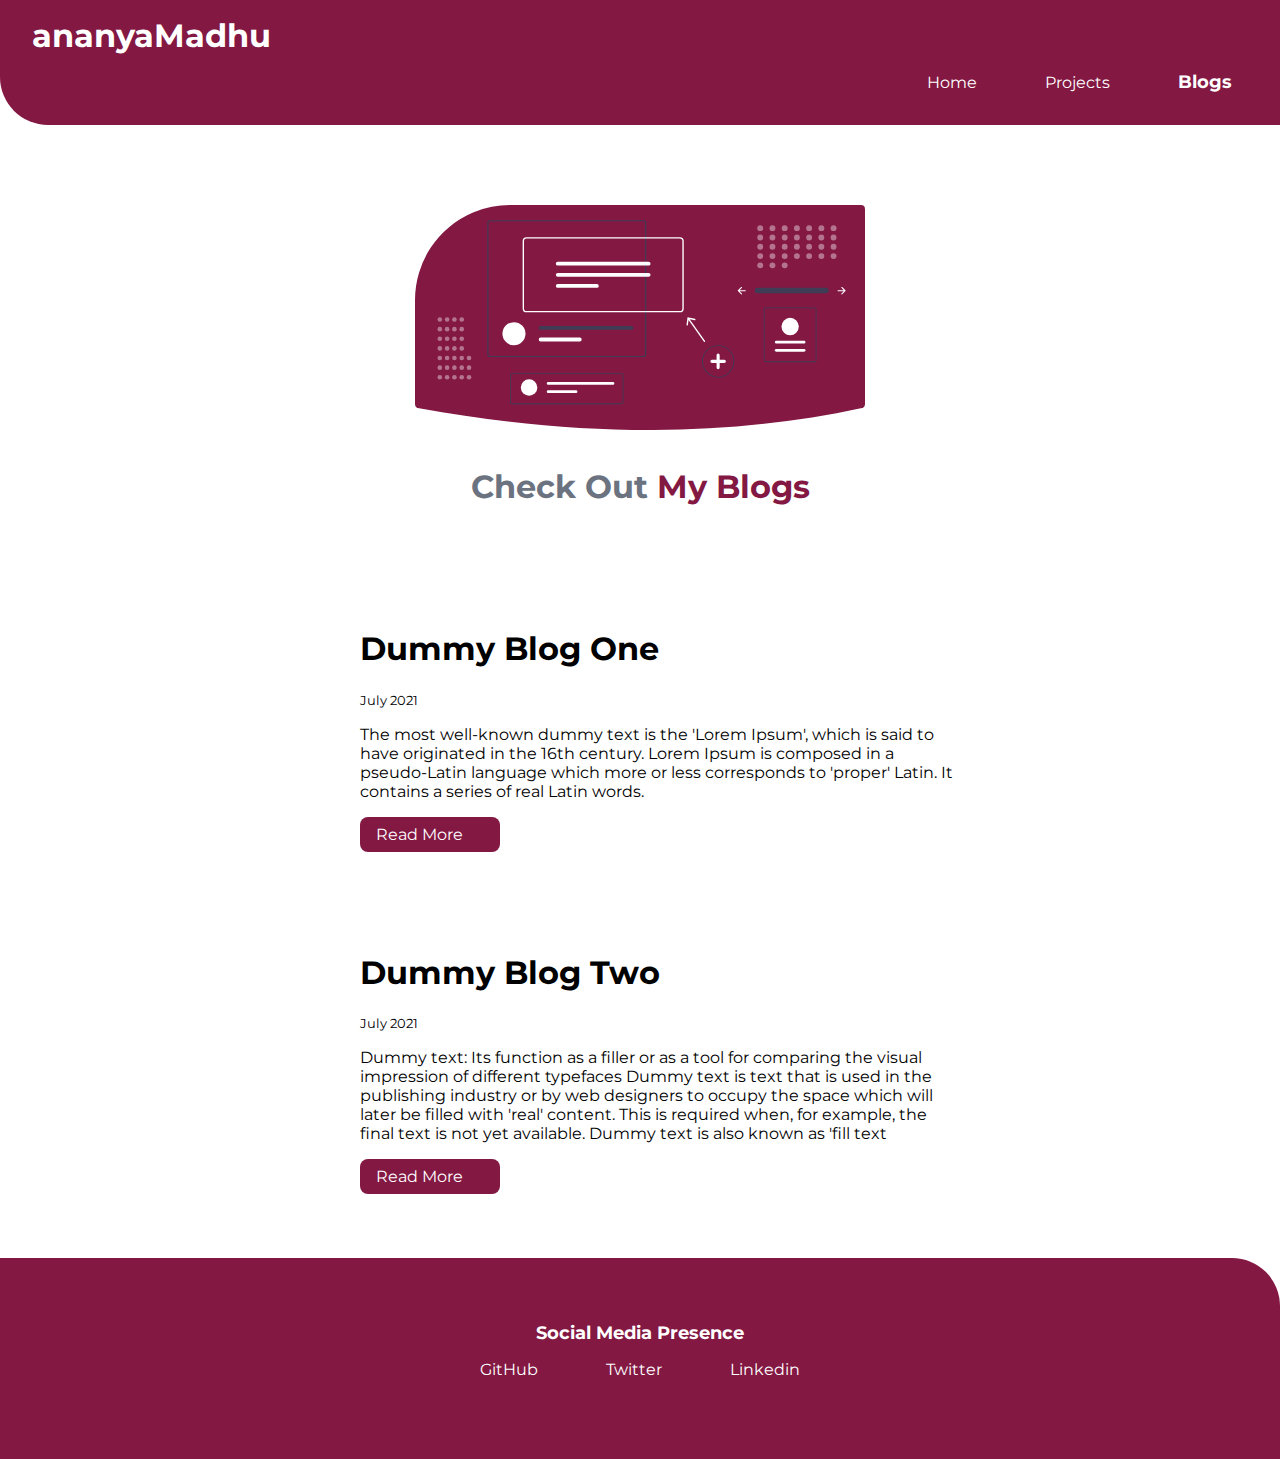
==== blog.html @ 98d55010 "blog page completed" ====
<!DOCTYPE html>
<html lang="en">
<head>
    <meta charset="UTF-8">
    <meta http-equiv="X-UA-Compatible" content="IE=edge">
    <meta name="viewport" content="width=device-width, initial-scale=1.0">
    <title>Blogs | ananyaMadhu</title>
    <link href="style.css" rel="stylesheet">
</head>
<body>
    <nav class="navigation container">
        <div class="nav-brand">
            <a class="link" href="/index.html">ananyaMadhu</a>
        </div>
        <ul class="list-non-bullet nav-pills">
            <li class="list-item-inline">
                <a class="link" href="/index.html">Home</a>
            </li>
            <li class="list-item-inline">
                <a class="link" href="/project.html">Projects</a>
            </li>
            <li class="list-item-inline">
                <a class="link link-active" href="/blog.html">Blogs</a>
            </li>
        </ul>
    </nav>

    <header class="hero">
        <img class="hero-img" src="images/blog.svg"/>
        <h1 class="hero-heading">Check Out <span class="inverted-heading">My Blogs</span></h1>
    </header>

    <ul class="list-non-bullet">
        <li>
            <article class="showcase-list container container-center">
                <h1>Dummy Blog One</h1>
                <small>July 2021</small>
                <p>The most well-known dummy text is the 'Lorem Ipsum', which is said to have originated in the 16th century. Lorem Ipsum is composed in a pseudo-Latin language which more or less corresponds to 'proper' Latin. It contains a series of real Latin words.</p>

                <a class="link link-primary" href="/">Read More</a>
            </article>
        </li>
        <li>
            <article class="showcase-list container container-center">
                <h1>Dummy Blog Two</h1>
                <small>July 2021</small>
                <p>Dummy text: Its function as a filler or as a tool for comparing the visual impression of different typefaces Dummy text is text that is used in the publishing industry or by web designers to occupy the space which will later be filled with 'real' content. This is required when, for example, the final text is not yet available. Dummy text is also known as 'fill text</p>

                <a class="link link-primary" href="/">Read More</a>
            </article>
        </li>
    </ul>

    <footer class="footer">
        <div class="footer-header">Social Media Presence</div>
        <ul class="list-non-bullet">
            <li class="list-item-inline">
                <a class="link" href="/">GitHub</a>
            </li>
            <li class="list-item-inline">
                <a class="link" href="/">Twitter</a>
            </li>
            <li class="list-item-inline">
                <a class="link" href="/">Linkedin</a>
            </li>
        </ul>
    </footer>
</body>
</html>
---- style.css ----
@import url('https://fonts.googleapis.com/css2?family=Montserrat&display=swap'); 

body{
    font-family: 'Montserrat', sans-serif;
    margin: 0px;
}

:root{
    --primary-color: #831843;
    --off-white: #F3F4F6;
    --dark-gray: #6B7280;
}

.list-non-bullet{
    list-style: none;
}

.list-item-inline{
    display: inline;
    padding: 0rem 1rem;
}

.container{
    padding: 0rem 1rem;
}

.container-center{
    max-width: 600px;
    margin: auto;
}

.link{
    text-decoration: none;
    box-sizing: border-box;
    padding: 0.5rem 1rem;
}

.link-primary{
    background-color: var(--primary-color);
    color: white;
    display: block;
    max-width: 140px;
    border-radius: 0.5rem;
    margin: 1rem 1rem 1rem 0rem;
}

.link-secondary{
    color: var(--primary-color);
    display: block;
    max-width: 140px;
    border-radius: 0.5rem;
    margin: 1rem 1rem 1rem 0rem;
    border: 1px solid var(--primary-color);
}

/* navigation */

.navigation {
    background-color: var(--primary-color);
    color: white;
    padding: 1rem;
    border-bottom-left-radius: 3rem;
}

.navigation .nav-brand{
    font-weight: bold;
    font-size: 2rem;
}

.navigation .nav-pills{
    text-align: right;
}

.navigation .link{
    color: white;
}

.navigation .link-active{
    font-weight: bold;
    font-size: large;
}

.hero{
    padding: 2rem;
    padding-top: 5rem;
}

.hero-heading{
    text-align: center;
    padding-top: 1rem;
    color:var(--dark-gray);
}

.hero .hero-heading .inverted-heading{
    color:var(--primary-color);
}

.hero .hero-img{
    max-width: 80%;
    margin: auto;
    max-width: 450px;
    display: block;
}

.tech-img{
    max-width= 80%;
    margin: auto;
    max-width: 450px;
    display: block;
}

.project-img{
    max-width= 80%;
    margin: auto;
    max-width: 450px;
    display: block;
}

.blog-img{
    max-width= 80%;
    margin: auto;
    max-width: 450px;
    display: block;
}

.section{
    padding: 2rem;
}
 
.section h1{
    text-align: center;
}

.ow{
    background-color: var(--off-white);
}

.footer{
    background-color: var(--primary-color);
    padding: 4rem 1rem;
    text-align: center;
    color: white;
    border-top-right-radius: 3rem;
}

.footer .link{
    color: white;
}

.footer .footer-header{
    font-size: large;
    font-weight: bold;
}

.footer ul{
    padding-inline-start: 0px;
}

.showcase-list{
    padding: 2rem;
}
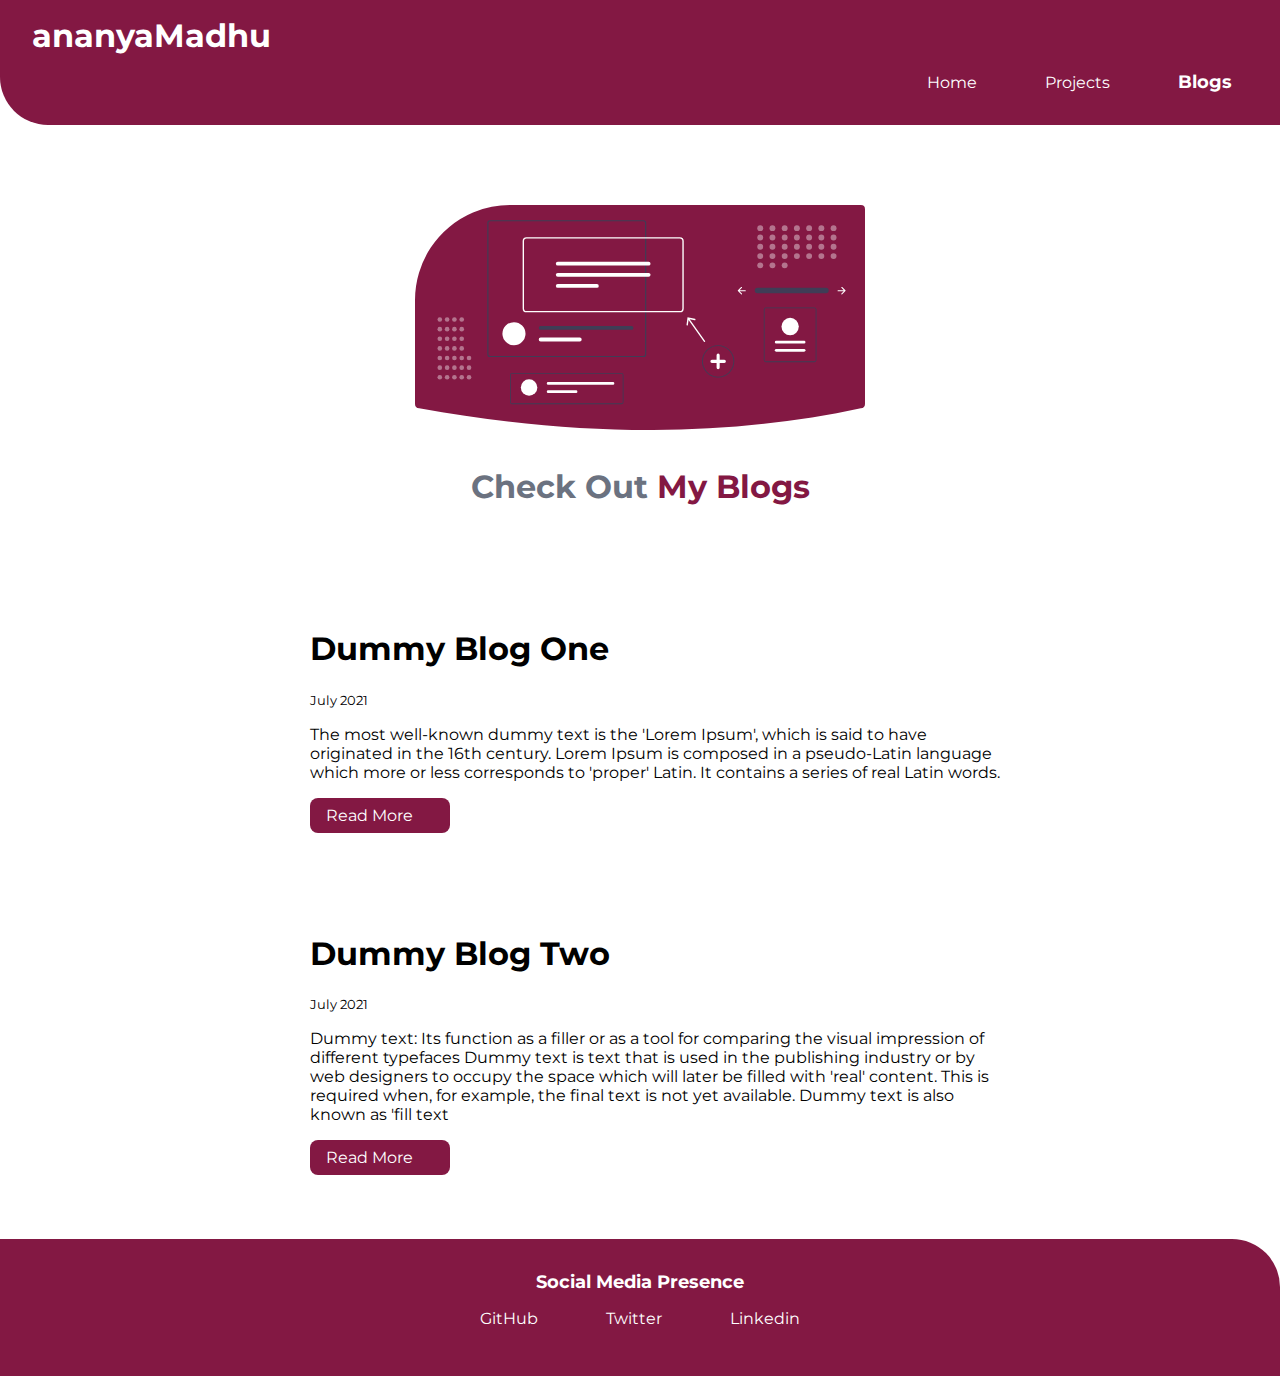
==== commit dc74a9ec: "html update" ====
--- a/blog.html
+++ b/blog.html
@@ -1,69 +1,87 @@
 <!DOCTYPE html>
 <html lang="en">
-<head>
-    <meta charset="UTF-8">
-    <meta http-equiv="X-UA-Compatible" content="IE=edge">
-    <meta name="viewport" content="width=device-width, initial-scale=1.0">
+  <head>
+    <meta charset="UTF-8" />
+    <meta http-equiv="X-UA-Compatible" content="IE=edge" />
+    <meta name="viewport" content="width=device-width, initial-scale=1.0" />
     <title>Blogs | ananyaMadhu</title>
-    <link href="style.css" rel="stylesheet">
-</head>
-<body>
+    <link href="style.css" rel="stylesheet" />
+  </head>
+  <body>
     <nav class="navigation container">
-        <div class="nav-brand">
-            <a class="link" href="/index.html">ananyaMadhu</a>
-        </div>
-        <ul class="list-non-bullet nav-pills">
-            <li class="list-item-inline">
-                <a class="link" href="/index.html">Home</a>
-            </li>
-            <li class="list-item-inline">
-                <a class="link" href="/project.html">Projects</a>
-            </li>
-            <li class="list-item-inline">
-                <a class="link link-active" href="/blog.html">Blogs</a>
-            </li>
-        </ul>
+      <div class="nav-brand">
+        <a class="link" href="/index.html">ananyaMadhu</a>
+      </div>
+      <ul class="list-non-bullet nav-pills">
+        <li class="list-item-inline">
+          <a class="link" href="/index.html">Home</a>
+        </li>
+        <li class="list-item-inline">
+          <a class="link" href="/project.html">Projects</a>
+        </li>
+        <li class="list-item-inline">
+          <a class="link link-active" href="/blog.html">Blogs</a>
+        </li>
+      </ul>
     </nav>
 
     <header class="hero">
-        <img class="hero-img" src="images/blog.svg"/>
-        <h1 class="hero-heading">Check Out <span class="inverted-heading">My Blogs</span></h1>
+      <img class="hero-img" src="images/blog.svg" />
+      <h1 class="hero-heading">
+        Check Out <span class="inverted-heading">My Blogs</span>
+      </h1>
     </header>
 
     <ul class="list-non-bullet">
-        <li>
-            <article class="showcase-list container container-center">
-                <h1>Dummy Blog One</h1>
-                <small>July 2021</small>
-                <p>The most well-known dummy text is the 'Lorem Ipsum', which is said to have originated in the 16th century. Lorem Ipsum is composed in a pseudo-Latin language which more or less corresponds to 'proper' Latin. It contains a series of real Latin words.</p>
+      <li>
+        <article class="showcase-list container container-center">
+          <h1>Dummy Blog One</h1>
+          <small>July 2021</small>
+          <p>
+            The most well-known dummy text is the 'Lorem Ipsum', which is said
+            to have originated in the 16th century. Lorem Ipsum is composed in a
+            pseudo-Latin language which more or less corresponds to 'proper'
+            Latin. It contains a series of real Latin words.
+          </p>
 
-                <a class="link link-primary" href="/">Read More</a>
-            </article>
-        </li>
-        <li>
-            <article class="showcase-list container container-center">
-                <h1>Dummy Blog Two</h1>
-                <small>July 2021</small>
-                <p>Dummy text: Its function as a filler or as a tool for comparing the visual impression of different typefaces Dummy text is text that is used in the publishing industry or by web designers to occupy the space which will later be filled with 'real' content. This is required when, for example, the final text is not yet available. Dummy text is also known as 'fill text</p>
+          <a class="link link-primary" href="/">Read More</a>
+        </article>
+      </li>
+      <li>
+        <article class="showcase-list container container-center">
+          <h1>Dummy Blog Two</h1>
+          <small>July 2021</small>
+          <p>
+            Dummy text: Its function as a filler or as a tool for comparing the
+            visual impression of different typefaces Dummy text is text that is
+            used in the publishing industry or by web designers to occupy the
+            space which will later be filled with 'real' content. This is
+            required when, for example, the final text is not yet available.
+            Dummy text is also known as 'fill text
+          </p>
 
-                <a class="link link-primary" href="/">Read More</a>
-            </article>
-        </li>
+          <a class="link link-primary" href="/">Read More</a>
+        </article>
+      </li>
     </ul>
 
     <footer class="footer">
-        <div class="footer-header">Social Media Presence</div>
-        <ul class="list-non-bullet">
-            <li class="list-item-inline">
-                <a class="link" href="/">GitHub</a>
-            </li>
-            <li class="list-item-inline">
-                <a class="link" href="/">Twitter</a>
-            </li>
-            <li class="list-item-inline">
-                <a class="link" href="/">Linkedin</a>
-            </li>
-        </ul>
+      <div class="footer-header">Social Media Presence</div>
+      <ul class="list-non-bullet social-link">
+        <li class="list-item-inline">
+          <a class="link" href="https://github.com/Ananyamadhu08">GitHub</a>
+        </li>
+        <li class="list-item-inline">
+          <a class="link" href="https://twitter.com/AnanyaMadhu27">Twitter</a>
+        </li>
+        <li class="list-item-inline">
+          <a
+            class="link"
+            href="https://www.linkedin.com/in/ananya-madhu-74479b206/"
+            >Linkedin</a
+          >
+        </li>
+      </ul>
     </footer>
-</body>
-</html>+  </body>
+</html>
--- a/style.css
+++ b/style.css
@@ -1,164 +1,161 @@
-@import url('https://fonts.googleapis.com/css2?family=Montserrat&display=swap'); 
+@import url("https://fonts.googleapis.com/css2?family=Montserrat&display=swap");
 
-body{
-    font-family: 'Montserrat', sans-serif;
-    margin: 0px;
+body {
+  font-family: "Montserrat", sans-serif;
+  margin: 0px;
 }
 
-:root{
-    --primary-color: #831843;
-    --off-white: #F3F4F6;
-    --dark-gray: #6B7280;
+:root {
+  --primary-color: #831843;
+  --off-white: #f3f4f6;
+  --dark-gray: #6b7280;
 }
 
-.list-non-bullet{
-    list-style: none;
+.list-non-bullet {
+  list-style: none;
 }
 
-.list-item-inline{
-    display: inline;
-    padding: 0rem 1rem;
+.list-item-inline {
+  display: inline;
+  padding: 0rem 1rem;
 }
 
-.container{
-    padding: 0rem 1rem;
+.container {
+  padding: 0rem 1rem;
 }
 
-.container-center{
-    max-width: 600px;
-    margin: auto;
+.container-center {
+  max-width: 700px;
+  margin: auto;
 }
 
-.link{
-    text-decoration: none;
-    box-sizing: border-box;
-    padding: 0.5rem 1rem;
+.link {
+  text-decoration: none;
+  box-sizing: border-box;
+  padding: 0.5rem 1rem;
 }
 
-.link-primary{
-    background-color: var(--primary-color);
-    color: white;
-    display: block;
-    max-width: 140px;
-    border-radius: 0.5rem;
-    margin: 1rem 1rem 1rem 0rem;
+.link-primary {
+  background-color: var(--primary-color);
+  color: white;
+  display: block;
+  max-width: 140px;
+  border-radius: 0.5rem;
+  margin: 1rem 1rem 1rem 0rem;
 }
 
-.link-secondary{
-    color: var(--primary-color);
-    display: block;
-    max-width: 140px;
-    border-radius: 0.5rem;
-    margin: 1rem 1rem 1rem 0rem;
-    border: 1px solid var(--primary-color);
+.link-secondary {
+  color: var(--primary-color);
+  display: block;
+  max-width: 140px;
+  border-radius: 0.5rem;
+  margin: 1rem 1rem 1rem 0rem;
+  border: 1px solid var(--primary-color);
 }
 
 /* navigation */
 
 .navigation {
-    background-color: var(--primary-color);
-    color: white;
-    padding: 1rem;
-    border-bottom-left-radius: 3rem;
+  background-color: var(--primary-color);
+  color: white;
+  padding: 1rem;
+  border-bottom-left-radius: 3rem;
 }
 
-.navigation .nav-brand{
-    font-weight: bold;
-    font-size: 2rem;
+.navigation .nav-brand {
+  font-weight: bold;
+  font-size: 2rem;
 }
 
-.navigation .nav-pills{
-    text-align: right;
+.navigation .nav-pills {
+  text-align: right;
 }
 
-.navigation .link{
-    color: white;
+.navigation .link {
+  color: white;
 }
 
-.navigation .link-active{
-    font-weight: bold;
-    font-size: large;
+.navigation .link-active {
+  font-weight: bold;
+  font-size: large;
 }
 
-.hero{
-    padding: 2rem;
-    padding-top: 5rem;
+.hero {
+  padding: 2rem;
+  padding-top: 5rem;
 }
 
-.hero-heading{
-    text-align: center;
-    padding-top: 1rem;
-    color:var(--dark-gray);
+.hero-heading {
+  text-align: center;
+  padding-top: 1rem;
+  color: var(--dark-gray);
 }
 
-.hero .hero-heading .inverted-heading{
-    color:var(--primary-color);
+.hero .hero-heading .inverted-heading {
+  color: var(--primary-color);
 }
 
-.hero .hero-img{
-    max-width: 80%;
-    margin: auto;
-    max-width: 450px;
-    display: block;
+.hero .hero-img {
+  max-width: 80%;
+  margin: auto;
+  max-width: 450px;
+  display: block;
 }
 
-.tech-img{
-    max-width= 80%;
-    margin: auto;
-    max-width: 450px;
-    display: block;
+.tech-img {
+  max-width: 80%;
+  margin: auto;
+  max-width: 450px;
+  display: block;
 }
 
-.project-img{
-    max-width= 80%;
-    margin: auto;
-    max-width: 450px;
-    display: block;
+.project-img {
+  max-width: 80%;
+  margin: auto;
+  max-width: 450px;
+  display: block;
 }
 
-.blog-img{
-    max-width= 80%;
-    margin: auto;
-    max-width: 450px;
-    display: block;
+.blog-img {
+  max-width: 80%;
+  margin: auto;
+  max-width: 450px;
+  display: block;
 }
 
-.section{
-    padding: 2rem;
-}
- 
-.section h1{
-    text-align: center;
+.section {
+  padding: 2rem;
 }
 
-.ow{
-    background-color: var(--off-white);
+.section h1 {
+  text-align: center;
 }
 
-.footer{
-    background-color: var(--primary-color);
-    padding: 4rem 1rem;
-    text-align: center;
-    color: white;
-    border-top-right-radius: 3rem;
+.ow {
+  background-color: var(--off-white);
 }
 
-.footer .link{
-    color: white;
+.footer {
+  background-color: var(--primary-color);
+  padding: 2rem 1rem;
+  text-align: center;
+  color: white;
+  border-top-right-radius: 3rem;
 }
 
-.footer .footer-header{
-    font-size: large;
-    font-weight: bold;
+.footer .link {
+  color: white;
 }
 
-.footer ul{
-    padding-inline-start: 0px;
+.footer .footer-header {
+  font-size: large;
+  font-weight: bold;
 }
 
-.showcase-list{
-    padding: 2rem;
+.footer ul {
+  padding-inline-start: 0px;
 }
 
-
-
+.showcase-list {
+  padding: 2rem;
+}
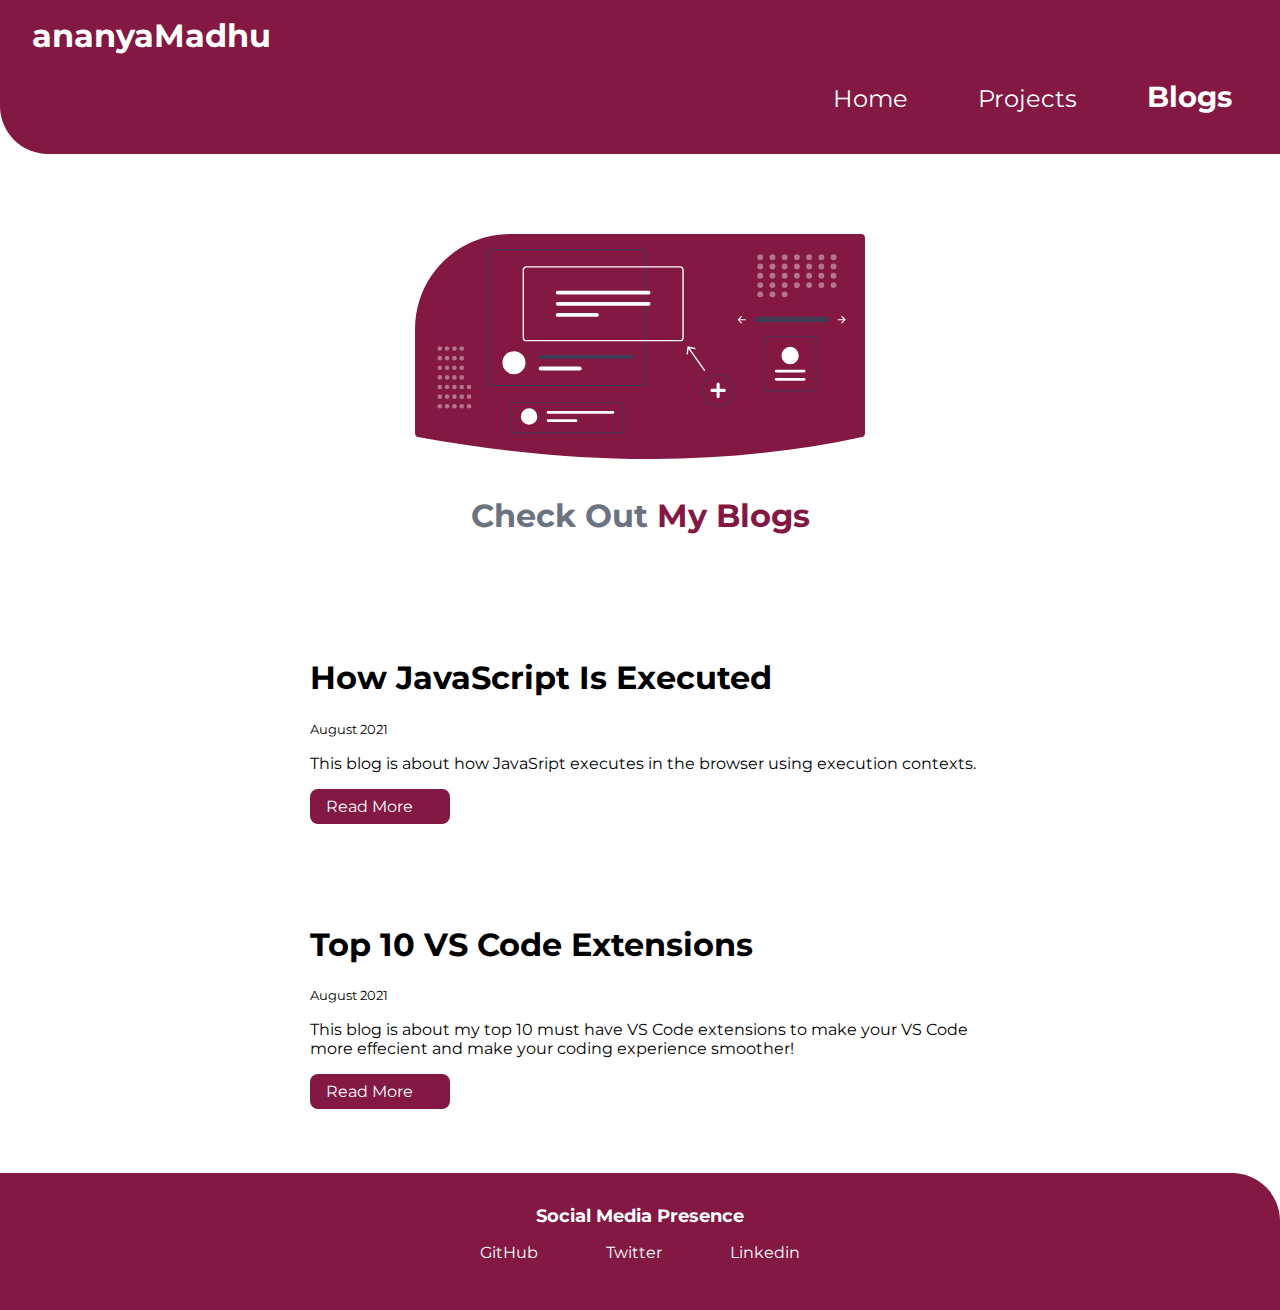
==== commit 2943fd12: "links and style upadted" ====
--- a/blog.html
+++ b/blog.html
@@ -35,32 +35,37 @@
     <ul class="list-non-bullet">
       <li>
         <article class="showcase-list container container-center">
-          <h1>Dummy Blog One</h1>
-          <small>July 2021</small>
+          <h1>How JavaScript Is Executed</h1>
+          <small>August 2021</small>
           <p>
-            The most well-known dummy text is the 'Lorem Ipsum', which is said
-            to have originated in the 16th century. Lorem Ipsum is composed in a
-            pseudo-Latin language which more or less corresponds to 'proper'
-            Latin. It contains a series of real Latin words.
+            This blog is about how JavaSript executes in the browser using
+            execution contexts.
           </p>
 
-          <a class="link link-primary" href="/">Read More</a>
+          <a
+            class="link link-primary"
+            href="https://dev.to/ananyamadhu08/how-javascript-is-executed-3fnj"
+            target="_blank"
+            >Read More</a
+          >
         </article>
       </li>
       <li>
         <article class="showcase-list container container-center">
-          <h1>Dummy Blog Two</h1>
-          <small>July 2021</small>
+          <h1>Top 10 VS Code Extensions</h1>
+          <small>August 2021</small>
           <p>
-            Dummy text: Its function as a filler or as a tool for comparing the
-            visual impression of different typefaces Dummy text is text that is
-            used in the publishing industry or by web designers to occupy the
-            space which will later be filled with 'real' content. This is
-            required when, for example, the final text is not yet available.
-            Dummy text is also known as 'fill text
+            This blog is about my top 10 must have VS Code extensions to make
+            your VS Code more effecient and make your coding experience
+            smoother!
           </p>
 
-          <a class="link link-primary" href="/">Read More</a>
+          <a
+            class="link link-primary"
+            href="https://dev.to/ananyamadhu08/top-10-vs-code-extensions-2021-2pb2"
+            target="_blank"
+            >Read More</a
+          >
         </article>
       </li>
     </ul>
@@ -69,15 +74,26 @@
       <div class="footer-header">Social Media Presence</div>
       <ul class="list-non-bullet social-link">
         <li class="list-item-inline">
-          <a class="link" href="https://github.com/Ananyamadhu08">GitHub</a>
+          <a
+            class="link"
+            href="https://github.com/Ananyamadhu08"
+            target="_blank"
+            >GitHub</a
+          >
         </li>
         <li class="list-item-inline">
-          <a class="link" href="https://twitter.com/AnanyaMadhu27">Twitter</a>
+          <a
+            class="link"
+            href="https://twitter.com/AnanyaMadhu27"
+            target="_blank"
+            >Twitter</a
+          >
         </li>
         <li class="list-item-inline">
           <a
             class="link"
             href="https://www.linkedin.com/in/ananya-madhu-74479b206/"
+            target="_blank"
             >Linkedin</a
           >
         </li>
--- a/style.css
+++ b/style.css
@@ -67,8 +67,13 @@
   font-size: 2rem;
 }
 
+.nav-brand-span {
+  font-size: 2.5rem;
+}
+
 .navigation .nav-pills {
   text-align: right;
+  font-size: 1.5rem;
 }
 
 .navigation .link {
@@ -77,7 +82,7 @@
 
 .navigation .link-active {
   font-weight: bold;
-  font-size: large;
+  font-size: 1.8rem;
 }
 
 .hero {
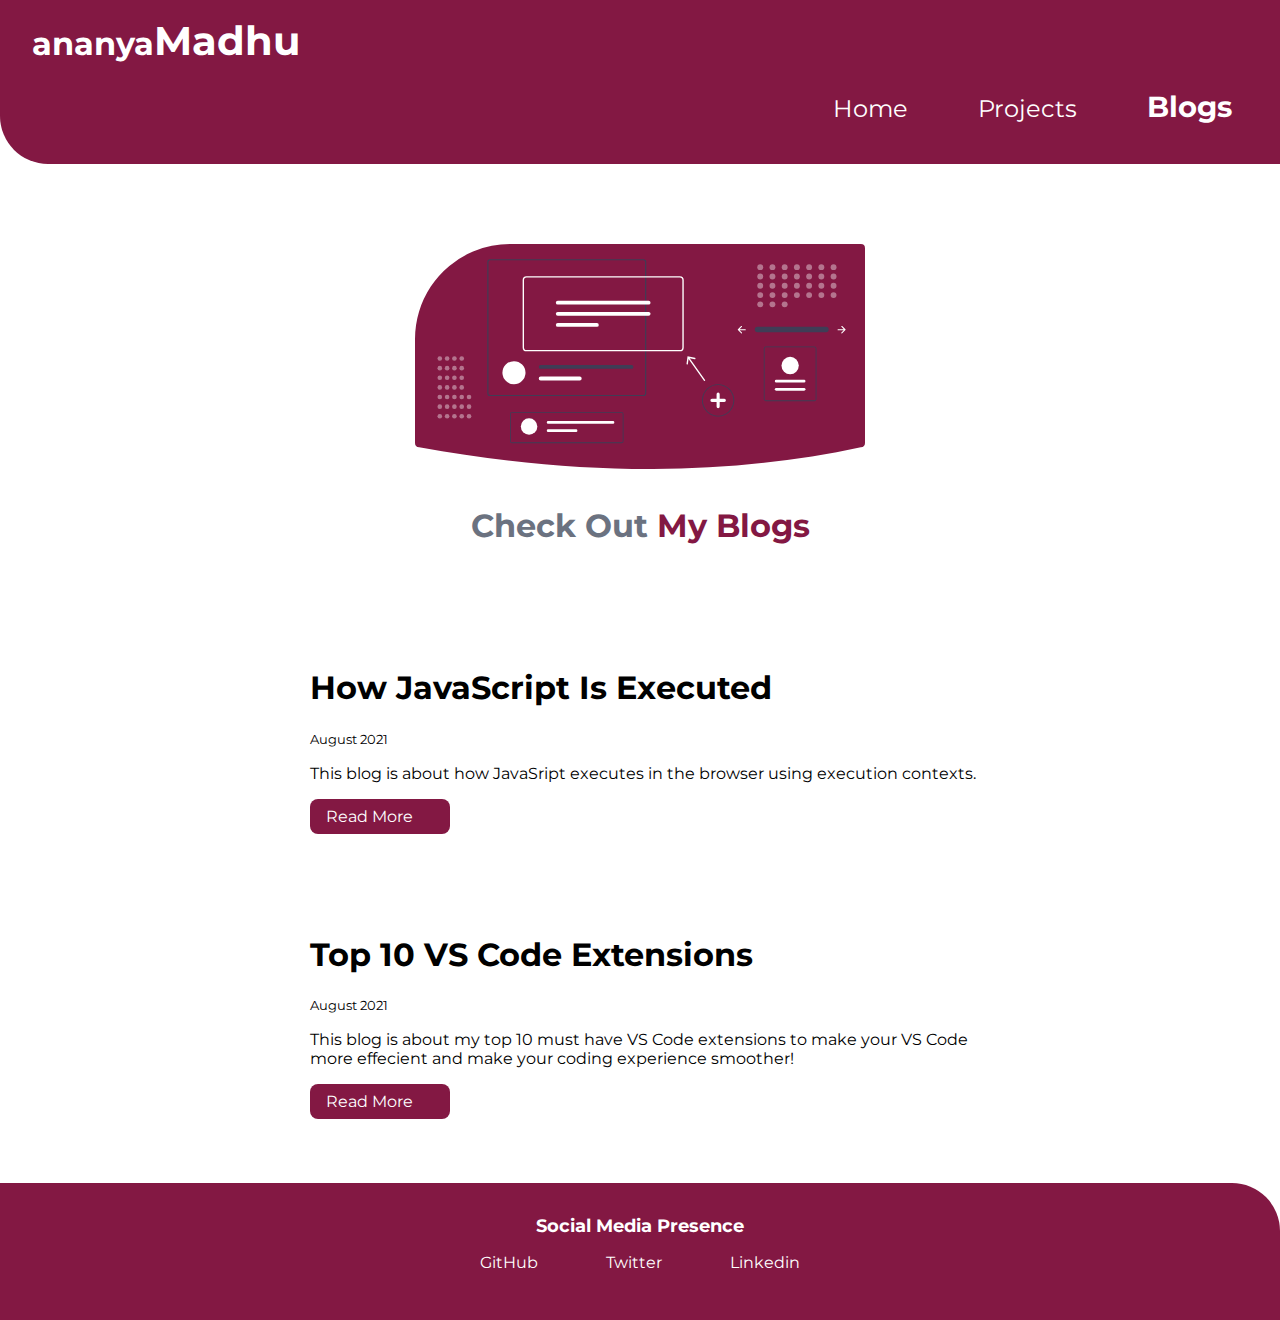
==== commit 3d83a872: "style update" ====
--- a/blog.html
+++ b/blog.html
@@ -10,7 +10,9 @@
   <body>
     <nav class="navigation container">
       <div class="nav-brand">
-        <a class="link" href="/index.html">ananyaMadhu</a>
+        <a class="link" href="/index.html"
+          >ananya<span class="nav-brand-span">Madhu</span></a
+        >
       </div>
       <ul class="list-non-bullet nav-pills">
         <li class="list-item-inline">
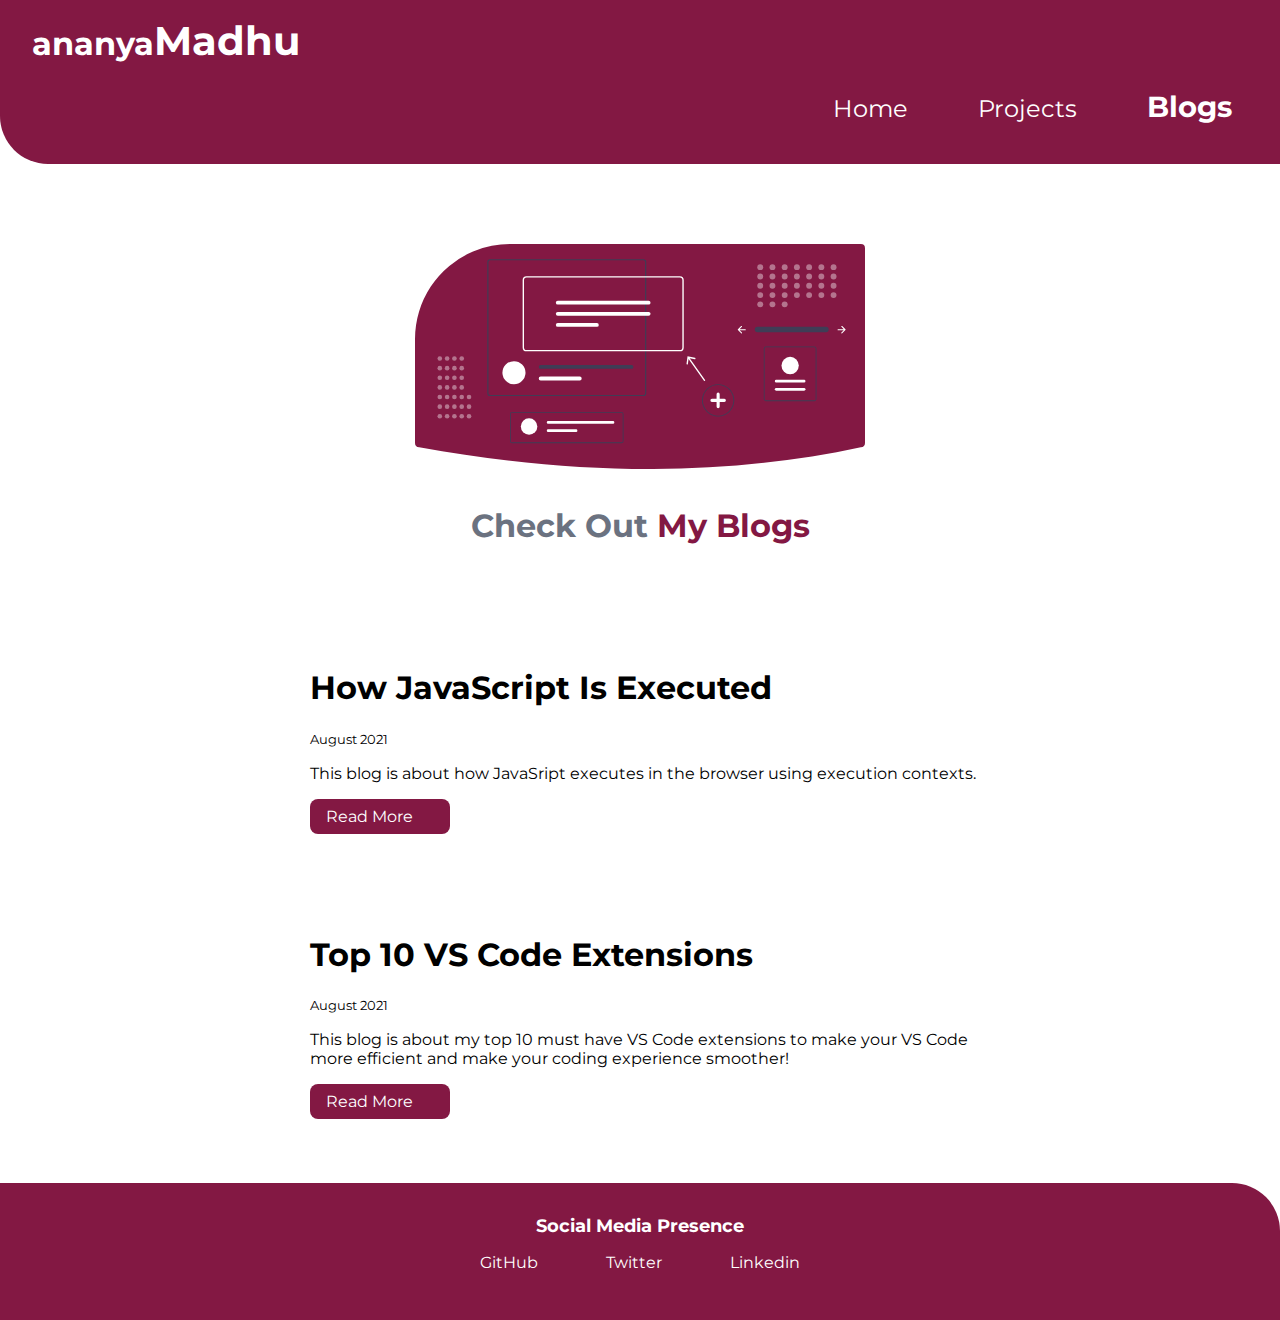
==== commit 61e9e0df: "html update" ====
--- a/blog.html
+++ b/blog.html
@@ -58,7 +58,7 @@
           <small>August 2021</small>
           <p>
             This blog is about my top 10 must have VS Code extensions to make
-            your VS Code more effecient and make your coding experience
+            your VS Code more efficient and make your coding experience
             smoother!
           </p>
 
